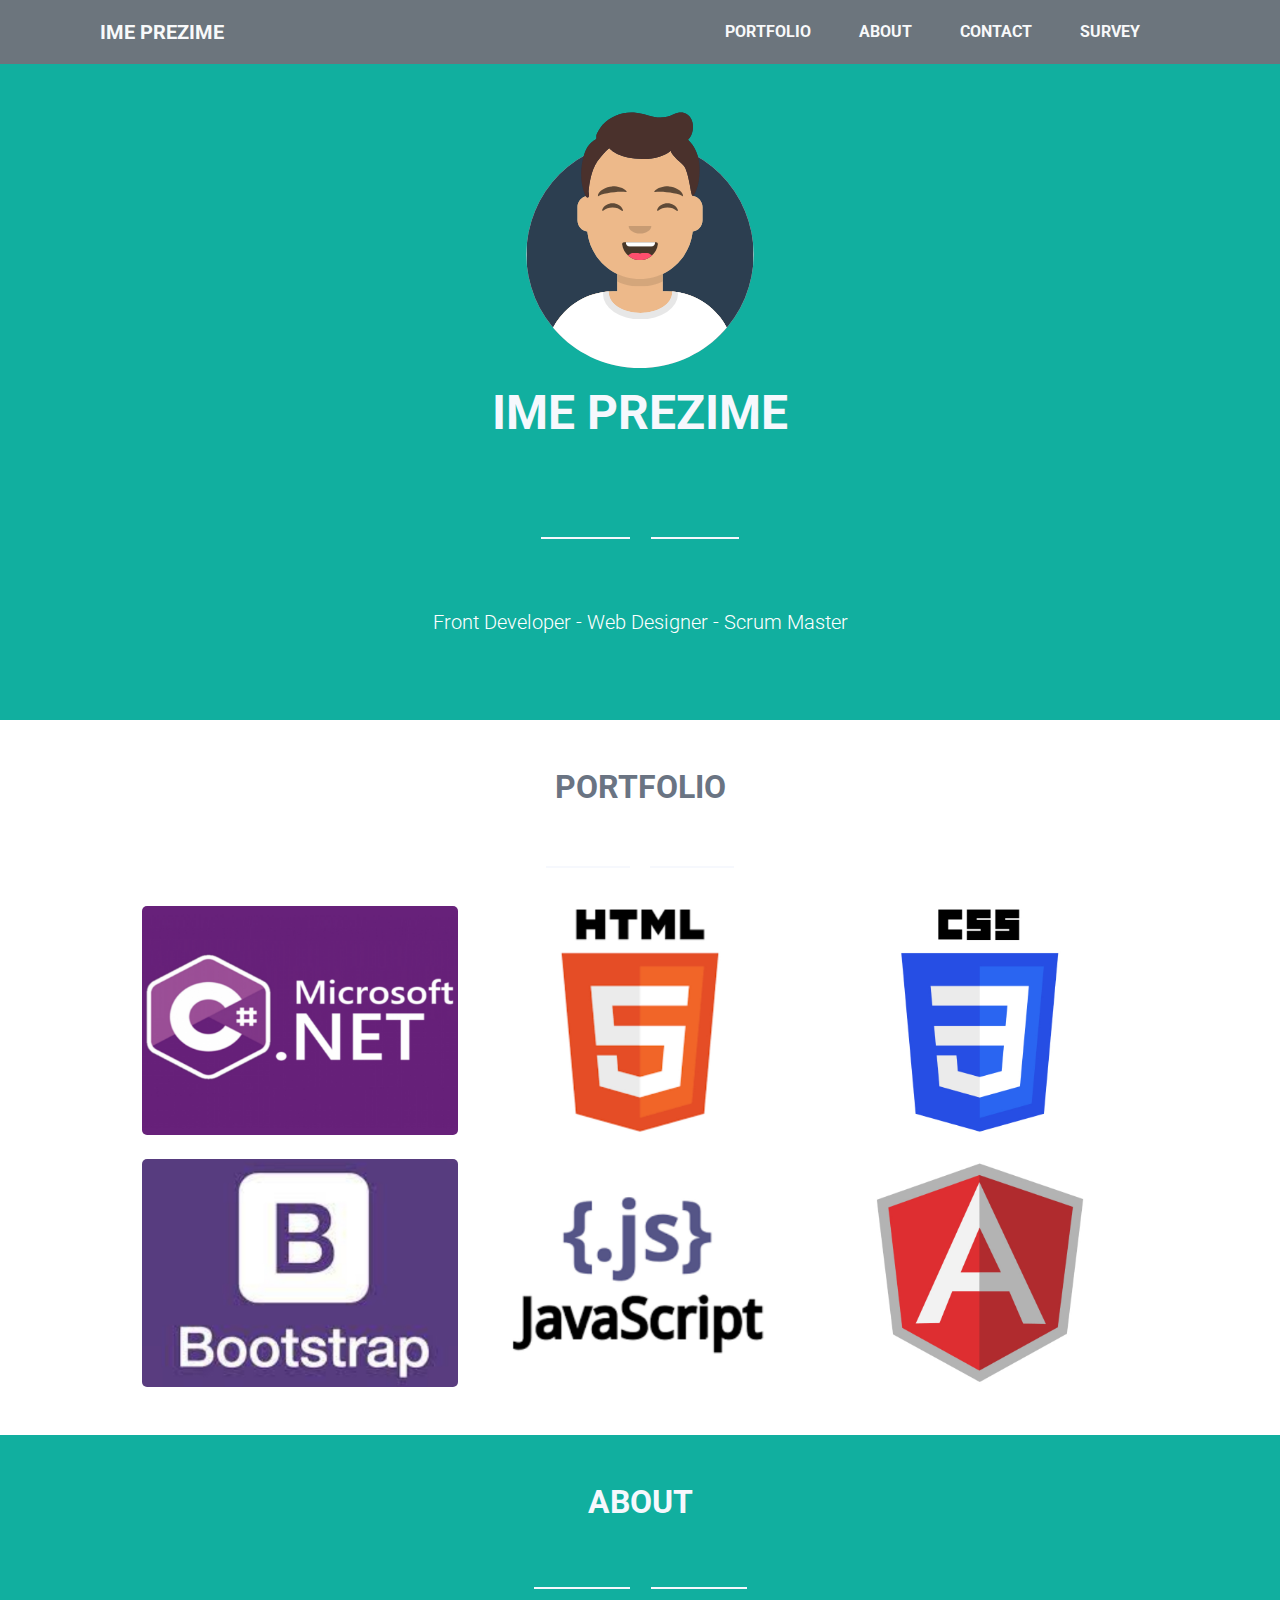
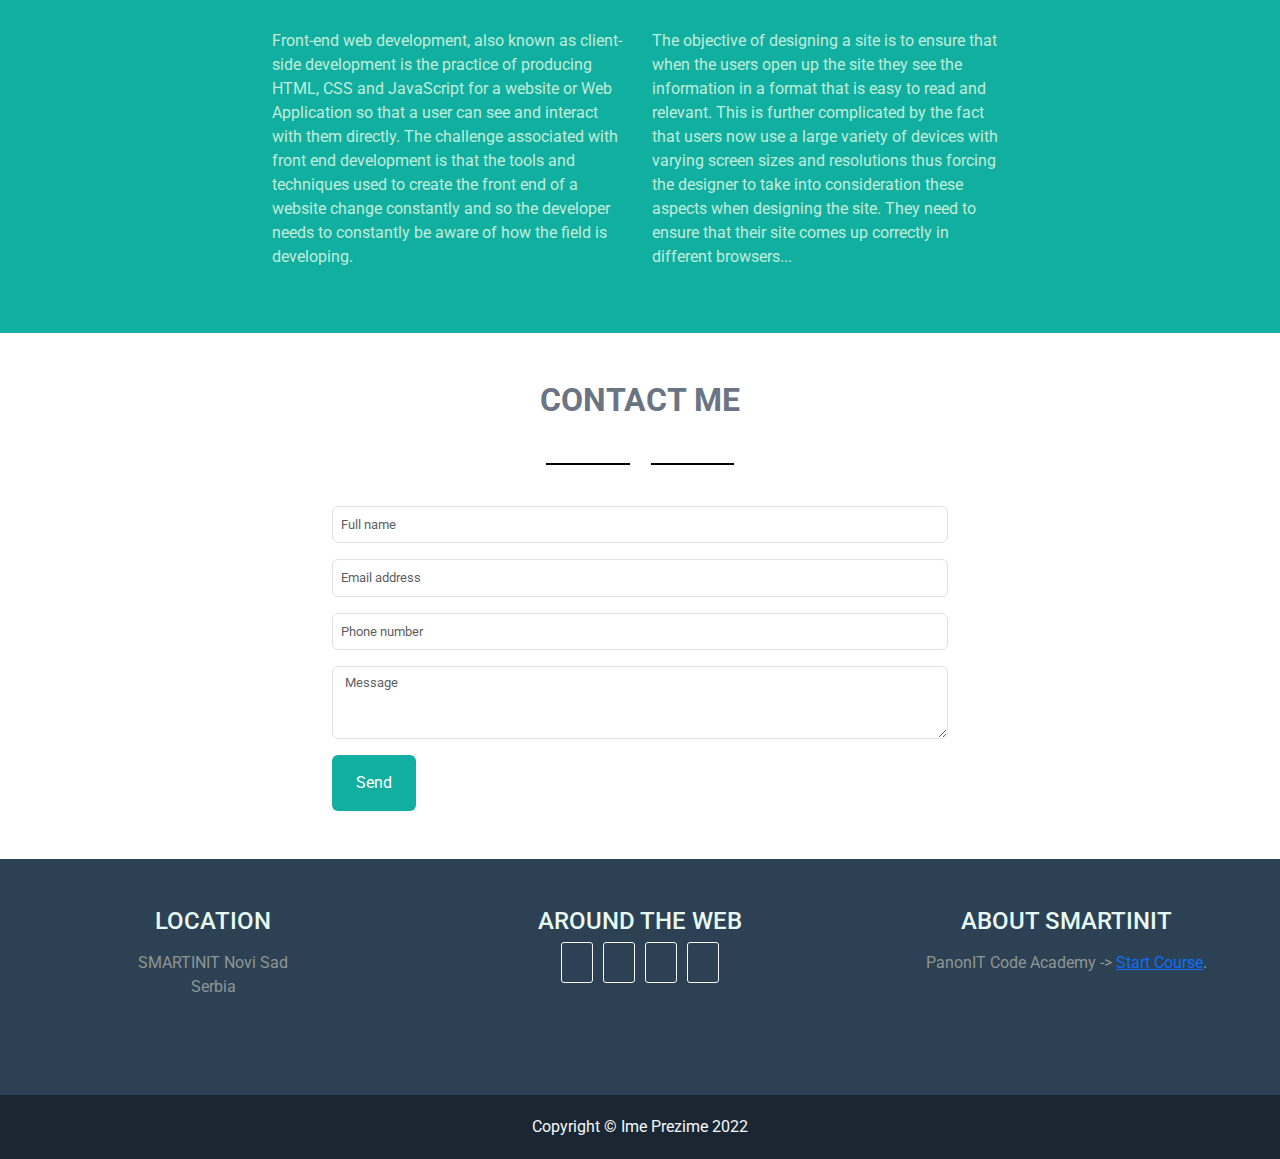
==== index.html @ d7425401 "Made new repository" ====
<!DOCTYPE html>
<html lang="en">
  <head>
    <meta charset="UTF-8" />
    <meta name="viewport" content="width=device-width, initial-scale=1.0" />
    <link
      href="https://cdn.jsdelivr.net/npm/bootstrap@5.3.3/dist/css/bootstrap.min.css"
      rel="stylesheet"
      integrity="sha384-QWTKZyjpPEjISv5WaRU9OFeRpok6YctnYmDr5pNlyT2bRjXh0JMhjY6hW+ALEwIH"
      crossorigin="anonymous"
    />
    <link
      rel="stylesheet"
      href="https://cdnjs.cloudflare.com/ajax/libs/font-awesome/6.5.2/css/all.min.css"
      integrity="sha512-SnH5WK+bZxgPHs44uWIX+LLJAJ9/2PkPKZ5QiAj6Ta86w+fsb2TkcmfRyVX3pBnMFcV7oQPJkl9QevSCWr3W6A=="
      crossorigin="anonymous"
      referrerpolicy="no-referrer"
    />
    <link rel="stylesheet" href="./styles.css" />
    <title>Bootstrap site</title>
  </head>
  <body>
    <div class="page">
      <nav class="navbar fixed-top navbar-expand-lg bg-secondary">
        <div
          class="container-fluid mx-sm-1 mx-lg-5 text-uppercase d-flex fw-bold p-1"
        >
          <a
            class="navbar-brand mx-sm-1 mx-lg-5 text-light text-center"
            href="#"
            >Ime prezime</a
          >
          <button
            class="navbar-toggler p-2 navbar-menu-toggler"
            type="button"
            data-bs-toggle="collapse"
            data-bs-target="#navbarNav"
            aria-controls="navbarNav"
            aria-expanded="false"
            aria-label="Toggle navigation"
          >
            Menu <i class="fa-solid fa-bars"></i>
          </button>
          <div class="collapse navbar-collapse mx-lg-3" id="navbarNav">
            <ul
              class="navbar-nav d-flex w-100 justify-content-end mx-sm-1 mx-lg-5"
            >
              <li class="nav-item">
                <a
                  class="nav-link mx-lg-3 active text-light navigation-button"
                  aria-current="page"
                  href="./portfolio.html"
                  >Portfolio</a
                >
              </li>
              <li class="nav-item">
                <a
                  class="nav-link mx-lg-3 text-light navigation-button"
                  href="#about"
                  >About</a
                >
              </li>
              <li class="nav-item">
                <a
                  class="nav-link mx-lg-3 text-light navigation-button"
                  href="#contact"
                  >Contact</a
                >
              </li>
              <li class="nav-item">
                <a
                  class="nav-link mx-lg-3 text-light navigation-button"
                  href="./survey.html"
                  >Survey</a
                >
              </li>
            </ul>
          </div>
        </div>
      </nav>
      <header>
        <div class="px-5 py-5 text-center header-background">
          <img
            class="d-block mx-auto my-3 mt-5 avatar-image"
            src="./img/avataaars.svg"
            alt="avatar image"
          />
          <h1 class="display-5 fw-bold text-body-emphasis text-uppercase title">
            Ime Prezime
          </h1>
          <div class="col-lg-6 mx-auto mt-5">
            <p class="lead mb-4 text-white pb-1 my-4 star">
              <i class="fa-solid fa-star"></i>
            </p>
          </div>
          <div class="col-lg-6 mx-auto">
            <p class="lead mb-4 text-white py-1 my-4">
              Front Developer - Web Designer - Scrum Master
            </p>
          </div>
        </div>
      </header>
      <section>
        <div id="portfolio" class="container text-center">
          <h2
            class="text-body-emphasis text-uppercase fw-bold mt-5 section-title"
          >
            Portfolio
          </h2>
          <div class="col-lg-6 mx-auto mt-5">
            <p class="mb-4 text-white pb-1 my-4 star">
              <i class="fa-solid fa-star"></i>
            </p>
          </div>
        </div>
        <div class="container text-center">
          <div class="row g-4 mx-5">
            <div class="col-12 col-md-6 col-lg-4">
              <button
                type="button"
                class="modal-button"
                data-bs-toggle="modal"
                data-bs-target="#exampleModal"
              >
                <div class="image-div">
                  <img
                    class="images image-item1"
                    src="./img/image1.jpg"
                    alt="Microsoft .NET image"
                  />
                  <div class="hover-overlay">
                    <i class="fa-solid fa-plus cross-overlay"></i>
                  </div>
                </div>
              </button>

              <!-- Modal -->
              <div
                class="modal fade"
                data-bs-backdrop="static"
                id="exampleModal"
                tabindex="-1"
                aria-labelledby="ModalLabel"
                aria-hidden="true"
              >
                <div class="modal-dialog modal-lg">
                  <div class="modal-content modal-header-container">
                    <div class="d-flex flex-column">
                      <h2
                        class="modal-title modal-title-container w-100 py-3 mt-5"
                        id="ModalLabel"
                      >
                        C#
                      </h2>
                      <button
                        type="button"
                        class="btn-close modal-header-button"
                        data-bs-dismiss="modal"
                        aria-label="Close"
                      ></button>
                      <p class="lead mb-4 text-white py-1 my-3 star star-dark">
                        <i
                          class="fa-solid fa-star dark-star dark-modal-star"
                        ></i>
                      </p>
                    </div>
                    <div
                      class="modal-body-container p-sm-1 mx-sm-1 p-md-3 mx-md-5 my-1"
                    >
                      <img
                        class="images image-item1"
                        src="./img/image1.jpg"
                        alt="Microsoft .NET image"
                      />
                      <p class="p-2 mt-4">
                        C# is widely used for developing desktop applications,
                        web applications and web services. It is used in
                        creating applications of Microsoft at a large scale. C#
                        is also used in game development in Unity.
                      </p>
                    </div>
                    <div class="text-center p-2 mb-4 modal-button-container">
                      <button
                        type="button"
                        class="btn modal-close-button p-1 px-2"
                        data-bs-dismiss="modal"
                      >
                        <i class="fa-solid fa-xmark text-white"></i>
                        Close Window
                      </button>
                    </div>
                  </div>
                </div>
              </div>
            </div>
            <div class="col-12 col-md-6 col-lg-4">
              <div class="image-div">
                <img
                  class="images image-item1"
                  src="./img/image2.jpg"
                  alt="HTML image"
                />
                <div class="hover-overlay">
                  <i class="fa-solid fa-plus cross-overlay"></i>
                </div>
              </div>
            </div>
            <div class="col-12 col-md-6 col-lg-4">
              <div class="image-div">
                <img
                  class="images image-item1"
                  src="./img/image3.jpg"
                  alt="CSS image"
                />
                <div class="hover-overlay">
                  <i class="fa-solid fa-plus cross-overlay"></i>
                </div>
              </div>
            </div>
            <div class="col-12 col-md-6 col-lg-4">
              <div class="image-div">
                <img
                  class="images image-item1"
                  src="./img/image4.jpg"
                  alt="Bootstrap image"
                />
                <div class="hover-overlay">
                  <i class="fa-solid fa-plus cross-overlay"></i>
                </div>
              </div>
            </div>
            <div class="col-12 col-md-6 col-lg-4">
              <div class="image-div">
                <img
                  class="images image-item1"
                  src="./img/image5.jpg"
                  alt="JavaScript image"
                />
                <div class="hover-overlay">
                  <i class="fa-solid fa-plus cross-overlay"></i>
                </div>
              </div>
            </div>
            <div class="col-12 col-md-6 col-lg-4">
              <div class="image-div">
                <img
                  class="images image-item1"
                  src="./img/image6.jpg"
                  alt="Angular image"
                />
                <div class="hover-overlay">
                  <i class="fa-solid fa-plus cross-overlay"></i>
                </div>
              </div>
            </div>
          </div>
        </div>
        <div class="about-container text-center mt-5">
          <div id="about" class="about">
            <h2
              class="text-body-emphasis text-uppercase fw-bold about-title pt-5"
            >
              About
            </h2>
          </div>
          <div class="col-lg-6 mx-auto mt-5">
            <p class="lead mb-4 text-white pb-1 my-4 star">
              <i class="fa-solid fa-star"></i>
            </p>
          </div>
          <div class="container">
            <div class="row">
              <div class="col-sm-12 col-lg-4 offset-lg-2 mb-sm-1 mb-5">
                <p class="text-container text-start">
                  Front-end web development, also known as client-side
                  development is the practice of producing HTML, CSS and
                  JavaScript for a website or Web Application so that a user can
                  see and interact with them directly. The challenge associated
                  with front end development is that the tools and techniques
                  used to create the front end of a website change constantly
                  and so the developer needs to constantly be aware of how the
                  field is developing.
                </p>
              </div>
              <div class="col-sm-12 col-lg-4 mb-5">
                <p class="text-container text-start">
                  The objective of designing a site is to ensure that when the
                  users open up the site they see the information in a format
                  that is easy to read and relevant. This is further complicated
                  by the fact that users now use a large variety of devices with
                  varying screen sizes and resolutions thus forcing the designer
                  to take into consideration these aspects when designing the
                  site. They need to ensure that their site comes up correctly
                  in different browsers...
                </p>
              </div>
            </div>
          </div>
        </div>
        <div class="container text-center">
          <h2
            id="contact"
            class="text-body-emphasis text-uppercase fw-bold mt-5 section-title"
          >
            Contact Me
          </h2>
          <div class="col-lg-6 mx-auto">
            <p class="lead mb-4 text-white py-1 my-4 star star-dark">
              <i class="fa-solid fa-star dark-star"></i>
            </p>
          </div>
        </div>
        <form action="index.html">
          <div class="container col-lg-6">
            <div class="mb-3">
              <input
                type="text"
                class="form-control p-2 input-field"
                id="name"
                placeholder="Full name"
              />
            </div>
            <div class="mb-3">
              <input
                type="email"
                class="form-control p-2 input-field"
                id="mail"
                placeholder="Email address"
              />
            </div>
            <div class="mb-3">
              <input
                type="text"
                class="form-control p-2 input-field"
                id="phone"
                placeholder="Phone number"
              />
            </div>
            <div class="mb-3">
              <textarea
                class="form-control input-field"
                id="comment"
                rows="3"
                placeholder="Message"
              ></textarea>
            </div>

            <button
              type="button"
              class="btn btn-primary p-3 px-4 mb-5 form-button"
            >
              Send
            </button>
          </div>
        </form>
      </section>
      <section>
        <div class="container-fluid py-5 align-middle footer-container">
          <div class="row">
            <div class="col-lg-4 text-center">
              <h4 class="footer-title pb-2 mb-2 text-uppercase">Location</h4>
              <p class="footer-paragraph mb-5">
                <span class="text-uppercase">Smartinit</span> Novi Sad
                <br />Serbia
              </p>
            </div>
            <div class="col-lg-4 text-center">
              <h4 class="footer-title pb-2 mb-2 text-uppercase">
                Around the Web
              </h4>
              <a href="#"
                ><i class="fa-brands fa-facebook-f social-icon mb-5"></i
              ></a>
              <a href="#"
                ><i class="fa-brands fa-twitter social-icon mb-5"></i
              ></a>
              <a href="#"
                ><i class="fa-brands fa-linkedin-in social-icon mb-5"></i
              ></a>
              <a href="#"
                ><i class="fa-brands fa-dribbble social-icon mb-5"></i
              ></a>
            </div>
            <div class="col-lg-4 text-center">
              <h4 class="footer-title pb-2 mb-2 text-uppercase">
                About Smartinit
              </h4>
              <p class="footer-paragraph mb-5">
                PanonIT Code Academy -> <a href="#">Start Course</a>.
              </p>
            </div>
          </div>
        </div>
      </section>
      <footer class="text-center p-1 footer-text">
        <p class="mt-3">Copyright &copy; Ime Prezime 2022</p>
      </footer>
    </div>
    <script
      src="https://cdn.jsdelivr.net/npm/bootstrap@5.3.3/dist/js/bootstrap.bundle.min.js"
      integrity="sha384-YvpcrYf0tY3lHB60NNkmXc5s9fDVZLESaAA55NDzOxhy9GkcIdslK1eN7N6jIeHz"
      crossorigin="anonymous"
    ></script>
  </body>
</html>
---- styles.css ----
@import url('https://fonts.googleapis.com/css2?family=Nunito+Sans:ital,opsz,wght@0,6..12,200..1000;1,6..12,200..1000&family=Roboto:ital,wght@0,400;0,700;1,400;1,700&display=swap');

* {
  font-family: 'Roboto', sans-serif;
}
body {
  margin: 0;
  padding: 0;
}
.bg-color {
  background-color: #11af9f;
}
.about {
  margin-bottom: 50px;
}
.about-container {
  background-color: #11af9f;
}
.about-title {
  color: #f6f8fd !important;
}
.avatar-image {
  width: 250px;
}
.cross-overlay {
  position: absolute;
  top: 50%;
  left: 50%;
  transform: translate(-50%, -50%);
  font-size: 50px;
  color: #fff;
}
.dark-star {
  color: #000;
}
.footer-container {
  background-color: #2c4153;
}
.footer-paragraph {
  color: #8e9694;
}
.footer-title {
  color: #e6f9f5;
}
.footer-text {
  color: #f6f8fd;
  background-color: #1a2732;
}
.form-button {
  background-color: #11af9f;
  border: none;
}
.form-button:hover {
  border: none;
  background-color: #089183;
}
.form-button:active {
  background-color: #089183 !important;
}
.header-background {
  display: flex;
  flex-direction: column;
  align-items: center;
  justify-content: center;
  background-color: #11af9f;
  height: 80vh;
}
.hover-overlay {
  position: absolute;
  top: 0;
  left: 0;
  width: 100%;
  height: 100%;
  background-color: #11af9f;
  opacity: 0;
  border-radius: 5px;
  transition: opacity 0.2s ease;
}
.image-div {
  position: relative;
}
.image-div:hover .hover-overlay {
  opacity: 0.9;
}
.images {
  width: 100%;
  border-radius: 5px;
}
.input-field {
  font-size: 0.8125rem;
}
.input-field:focus {
  border: 3px solid #5fc8bd !important;
  box-shadow: none;
}
.modal-button {
  width: 100%;
  height: 100%;
  border: none;
  background-color: #fff;
  margin: 0;
  padding: 0;
}
.modal-button-container {
  height: 50px;
}
.modal-button > img:hover {
  background-color: #11af9f;
}
.modal-close-button {
  background-color: #11af9f;
  color: #fff;
}
.modal-close-button:hover {
  background-color: #089183;
  color: #fff;
}
.modal-close-button:active {
  background-color: #089183 !important;
  color: #fff !important;
  border: 3px solid #6de2d4 !important;
}
.modal-body-container {
  border: none !important;
}
.modal-header-button {
  position: absolute;
  top: 15px;
  right: 15px;
  font-size: 20px;
}
.modal-header-container {
  position: relative;
  color: #8e9694;
  box-sizing: border-box;
}

.navbar-menu-toggler {
  background-color: #11af9f;
  color: #e6f9f5;
  font-size: 0.9375rem;
}
.navigation-button:hover {
  color: #11af9f !important;
}
.section-title {
  color: #6a7483 !important;
}
.social-icon {
  color: #e6f9f5;
  border: 1px solid #f6f8fd;
  border-radius: 3px;
  padding: 10px 15px;
  margin: 5px;
}
.social-icon:hover {
  background-color: #f9fbfa;
  color: #000;
}
.star::before,
.star::after {
  content: '';
  background-color: #f6f8fd;
  display: inline-block;
  height: 2px;
  position: relative;
  vertical-align: middle;
  width: 15%;
}
.star::before {
  right: 0.5rem;
  margin-left: -50%;
}
.star::after {
  left: 0.5rem;
  margin-right: -50%;
}
.star-dark::before,
.star-dark::after {
  background-color: #000;
}
.text-container {
  color: #c0eddc;
}
.text-color-green {
  color: #11af9f;
}
.text-over-image {
  bottom: 25px;
  left: 35px;
}
.title {
  color: #f6f8fd !important;
}
.smaller-image-hover:hover {
  transform: scale(0.8);
}
.smaller-image-hover {
  transition: transform 1s ease;
}
.small-image-div {
  width: 80px;
  padding: 30px;
}

.png-image {
  width: 50px;
  height: 50px;
  padding: 40px;
}
.png-image > img {
  width: 35px;
}

/* ///// Survey CSS ////// */

.noteToUser {
  font-size: 15px;
  color: #72807c;
}
.bg-color-survey {
  background-color: #b0e5db;
}
.bg-color-answer {
  background-color: #ddece9;
}
.survey-section {
  height: 100vh;
}
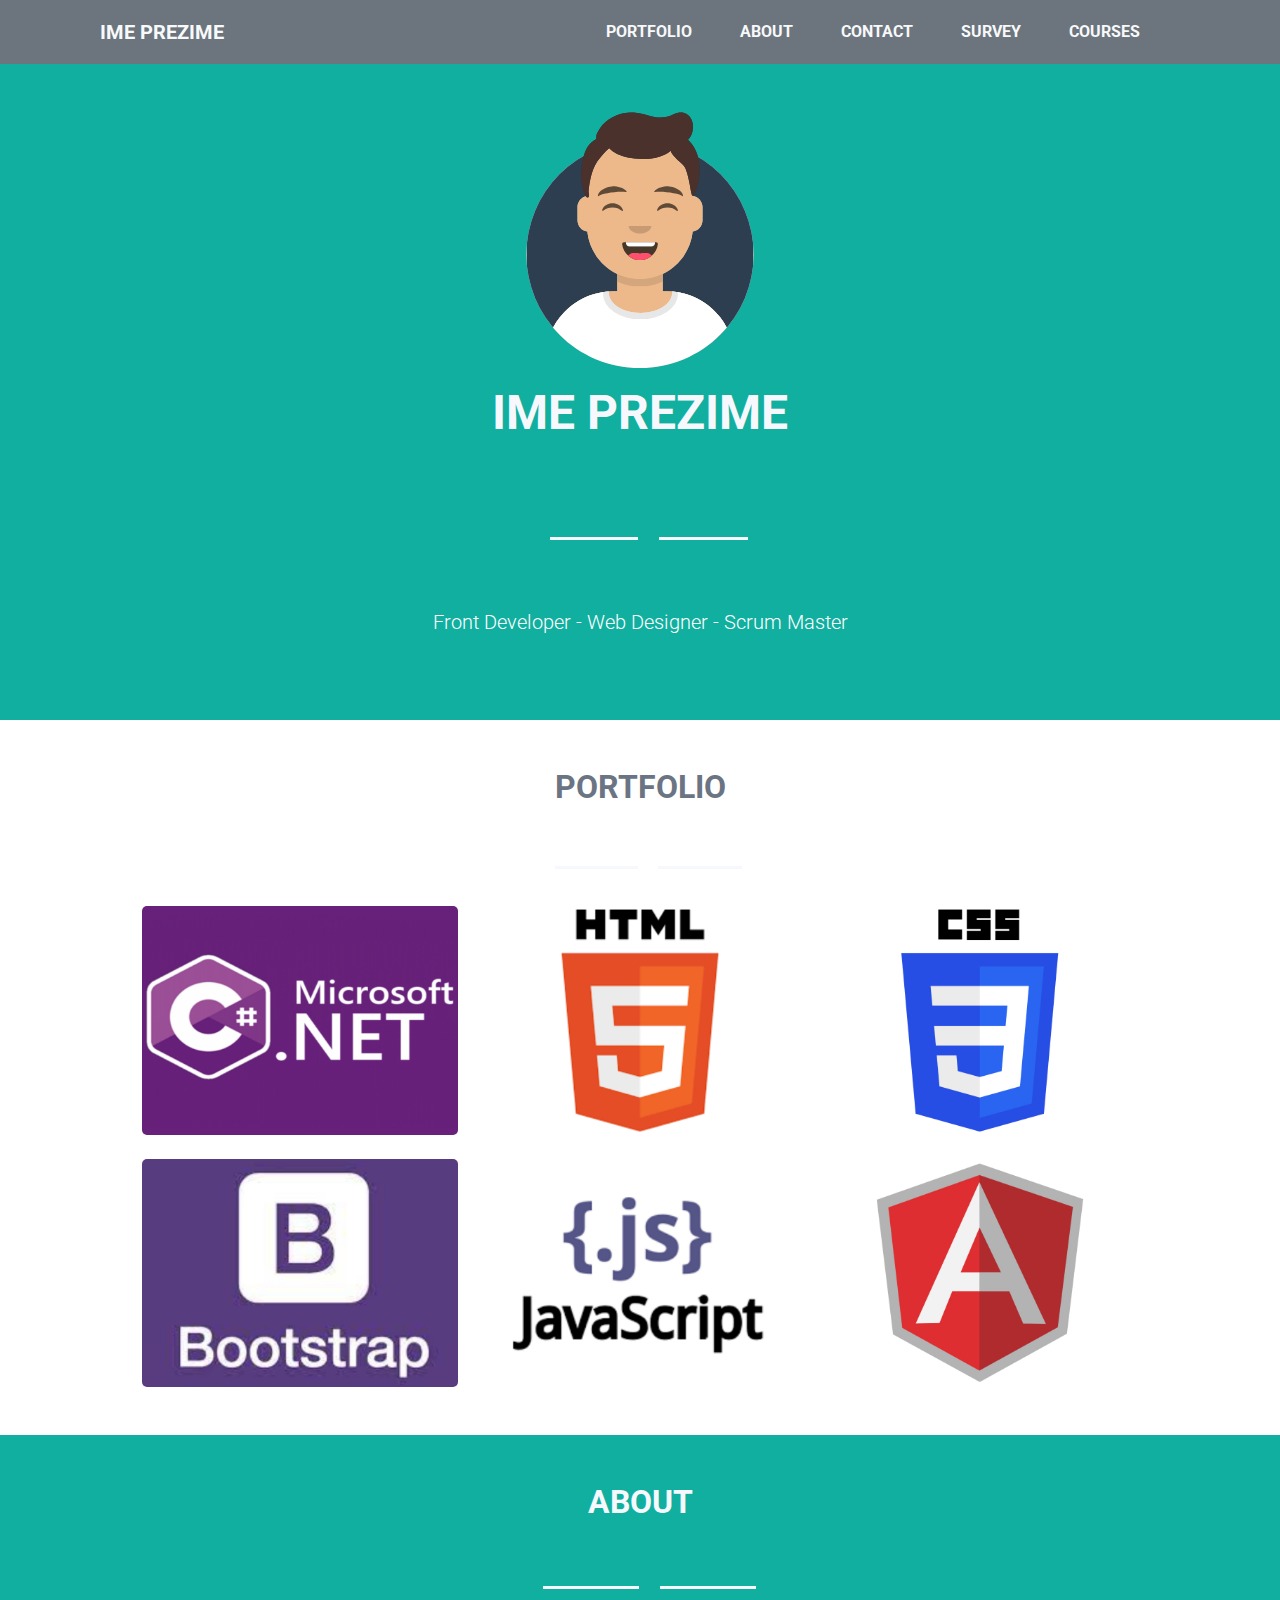
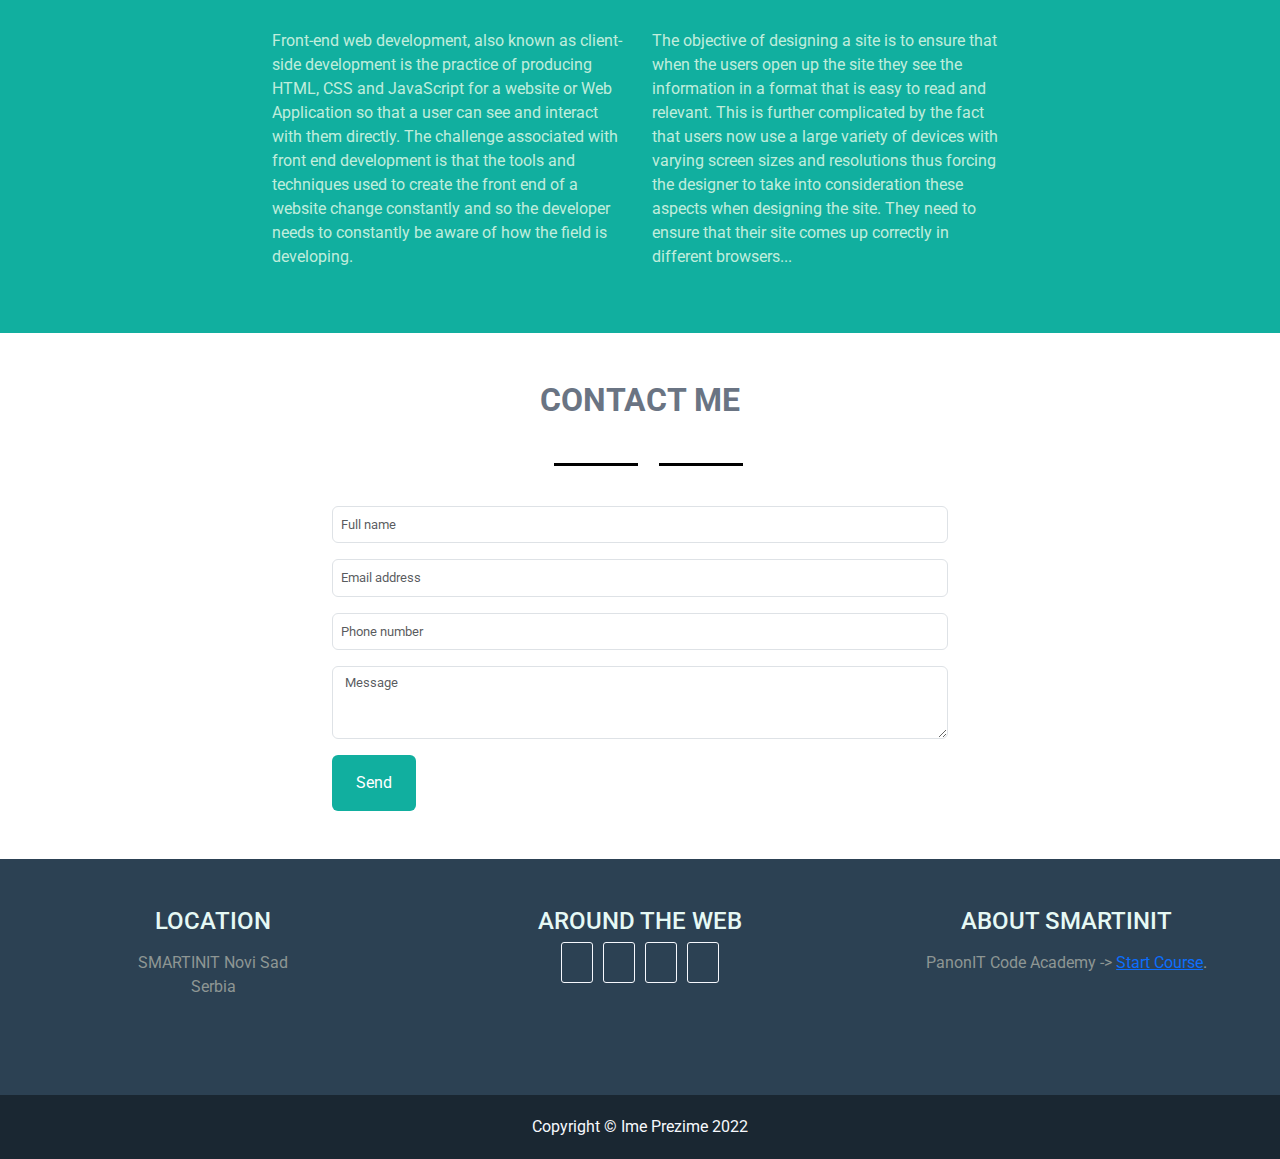
==== commit dc77cae3: "page is not completed, change btn and delete btn to be done" ====
--- a/index.html
+++ b/index.html
@@ -74,6 +74,13 @@
                   >Survey</a
                 >
               </li>
+              <li class="nav-item">
+                <a
+                  class="nav-link mx-lg-3 text-light navigation-button"
+                  href="./courses.html"
+                  >Courses</a
+                >
+              </li>
             </ul>
           </div>
         </div>
--- a/styles.css
+++ b/styles.css
@@ -85,6 +85,7 @@
 .images {
   width: 100%;
   border-radius: 5px;
+  margin: 0 auto;
 }
 .input-field {
   font-size: 0.8125rem;
@@ -162,18 +163,18 @@
   content: '';
   background-color: #f6f8fd;
   display: inline-block;
-  height: 2px;
+  height: 3px;
   position: relative;
   vertical-align: middle;
   width: 15%;
 }
 .star::before {
   right: 0.5rem;
-  margin-left: -50%;
+  margin-left: 33%;
 }
 .star::after {
   left: 0.5rem;
-  margin-right: -50%;
+  margin-right: 30%;
 }
 .star-dark::before,
 .star-dark::after {
@@ -227,3 +228,17 @@
 .survey-section {
   height: 100vh;
 }
+/* /////// Courses CSS ///// */
+.btnDetailsColor {
+  border-color: #b5ebe1 !important;
+  color: #000 !important;
+}
+.btnReservationColor {
+  color: #000 !important;
+}
+.containerColor {
+  background-color: #4c8a95 !important;
+}
+#modalForm label.error {
+  color: red;
+}
